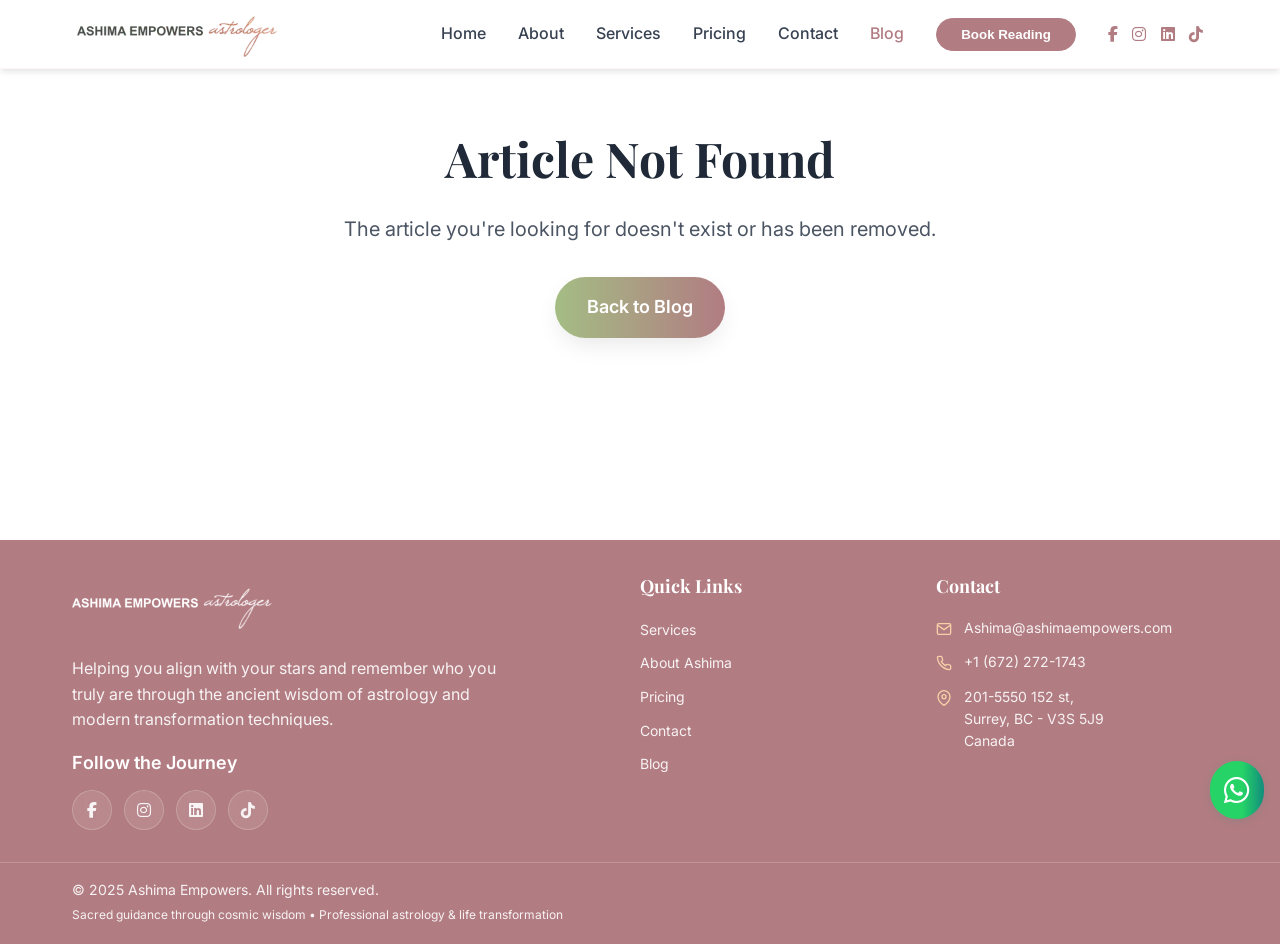
==== blog-post.html @ e33a09a6 "feat: initial site with Uplift AI blog integration Static HTML site for Ashima Empowers (astrology &" ====
<!DOCTYPE html>
<html lang="en">

<head>
    <meta charset="UTF-8">
    <meta name="viewport" content="width=device-width, initial-scale=1.0">
    <title id="page-title">Blog - Ashima Empowers</title>
    <meta id="meta-description" name="description" content="Read insightful articles by Ashima Empowers.">
    <meta id="meta-keywords" name="keywords" content="astrology, NLP, spiritual guidance">

    <!-- Open Graph -->
    <meta id="og-title" property="og:title" content="Blog - Ashima Empowers">
    <meta id="og-description" property="og:description" content="Read insightful articles by Ashima Empowers.">
    <meta property="og:type" content="article">
    <meta id="og-image" property="og:image" content="">
    <link rel="shortcut icon"
        href="images/icon-astrology-stars-related-to-astrology-symbol-color-spot-style-design-editable-vector.jpg"
        type="image/x-icon">

    <!-- Fonts -->
    <link
        href="https://fonts.googleapis.com/css2?family=Playfair+Display:wght@400;500;600;700&family=Inter:wght@300;400;500;600&display=swap"
        rel="stylesheet">

    <!-- Main CSS -->
    <link rel="stylesheet" href="styles.css">
    <link rel="stylesheet" href="blog-styles.css">
    <!-- FontAwesome CDN -->
    <link rel="stylesheet" href="https://cdnjs.cloudflare.com/ajax/libs/font-awesome/6.4.2/css/all.min.css"
        crossorigin="anonymous" referrerpolicy="no-referrer" />
</head>

<body>
    <!-- Navigation -->
    <nav id="navbar" class="navbar scrolled">
        <div class="nav-container">
            <div class="nav-content">
                <div class="nav-logo">
                    <a href="index.html">
                        <span class="nav-logo-text"><img src="images/logo-black-300x88.webp"
                                style="max-width: 200px; width: 100%;" alt="Ashima Empowers"></span>
                    </a>
                </div>

                <div class="nav-menu-desktop">
                    <a href="index.html" class="nav-link">Home</a>
                    <a href="index.html#about" class="nav-link">About</a>
                    <a href="index.html#services" class="nav-link">Services</a>
                    <a href="index.html#pricing" class="nav-link">Pricing</a>
                    <a href="index.html#contact" class="nav-link">Contact</a>
                    <a href="blog.html" class="nav-link active">Blog</a>
                    <button class="nav-cta-button" onclick="window.location.href='index.html#contact'">Book
                        Reading</button>
                    <div class="nav-social-links">
                        <a href="https://www.facebook.com/share/164LS27khE/" target="_blank" aria-label="Facebook"
                            class="nav-social-link"><i class="fab fa-facebook-f"></i></a>
                        <a href="https://www.instagram.com/ashima_empowers" target="_blank" aria-label="Instagram"
                            class="nav-social-link"><i class="fab fa-instagram"></i></a>
                        <a href="https://www.linkedin.com/in/ashima-gautam-8362bb373/" target="_blank"
                            aria-label="LinkedIn" class="nav-social-link"><i class="fa-brands fa-linkedin"></i></a>
                        <a href="https://www.tiktok.com/search?q=ashima_empowers" target="_blank" aria-label="tiktok"
                            class="nav-social-link"><i class="fa-brands fa-tiktok"></i></a>
                    </div>
                </div>

                <button class="mobile-menu-button" onclick="toggleMobileMenu()">
                    <svg class="hamburger-icon" width="24" height="24" viewBox="0 0 24 24" fill="none"
                        stroke="currentColor" stroke-width="2" stroke-linecap="round" stroke-linejoin="round">
                        <line x1="3" y1="6" x2="21" y2="6"></line>
                        <line x1="3" y1="12" x2="21" y2="12"></line>
                        <line x1="3" y1="18" x2="21" y2="18"></line>
                    </svg>
                    <svg class="close-icon hidden" width="24" height="24" viewBox="0 0 24 24" fill="none"
                        stroke="currentColor" stroke-width="2" stroke-linecap="round" stroke-linejoin="round">
                        <line x1="18" y1="6" x2="6" y2="18"></line>
                        <line x1="6" y1="6" x2="18" y2="18"></line>
                    </svg>
                </button>
            </div>
        </div>

        <div id="mobile-menu" class="mobile-menu">
            <div class="mobile-menu-content">
                <a href="index.html" class="mobile-nav-link">Home</a>
                <a href="index.html#about" class="mobile-nav-link">About</a>
                <a href="index.html#services" class="mobile-nav-link">Services</a>
                <a href="index.html#pricing" class="mobile-nav-link">Pricing</a>
                <a href="index.html#contact" class="mobile-nav-link">Contact</a>
                <a href="blog.html" class="mobile-nav-link active">Blog</a>
                <div class="nav-social-links">
                    <a href="https://www.facebook.com/share/164LS27khE/" target="_blank" aria-label="Facebook"
                        class="nav-social-link"><i class="fab fa-facebook-f"></i></a>
                    <a href="https://www.instagram.com/ashima_empowers" target="_blank" aria-label="Instagram"
                        class="nav-social-link"><i class="fab fa-instagram"></i></a>
                    <a href="https://www.linkedin.com/in/ashima-gautam-8362bb373/" target="_blank" aria-label="LinkedIn"
                        class="nav-social-link"><i class="fa-brands fa-linkedin"></i></a>
                    <a href="https://www.tiktok.com/search?q=ashima_empowers" target="_blank" aria-label="tiktok"
                        class="nav-social-link"><i class="fa-brands fa-tiktok"></i></a>
                </div>
                <button class="mobile-cta-button" onclick="window.location.href='index.html#contact'">Book
                    Reading</button>
            </div>
        </div>
    </nav>

    <!-- Blog Post Content -->
    <article class="blog-post-page">
        <div id="post-loading" class="blog-loading">
            <div class="blog-spinner"></div>
            <p>Loading article...</p>
        </div>

        <div id="post-not-found" class="blog-not-found" style="display: none;">
            <div class="container" style="text-align: center; padding: 120px 1rem;">
                <h2 class="section-title">Article Not Found</h2>
                <p class="section-subtitle">The article you're looking for doesn't exist or has been removed.</p>
                <a href="blog.html" class="btn-primary" style="display: inline-block; margin-top: 2rem; text-decoration: none;">Back to Blog</a>
            </div>
        </div>

        <div id="post-content" style="display: none;">
            <!-- Hero image -->
            <div class="blog-post-hero">
                <img id="post-hero-image" src="" alt="" class="blog-post-hero-img">
                <div class="blog-post-hero-overlay"></div>
            </div>

            <div class="container">
                <div class="blog-post-wrapper">
                    <!-- Post header -->
                    <header class="blog-post-header">
                        <div class="blog-post-meta">
                            <span id="post-category" class="blog-card-category"></span>
                            <span id="post-date" class="blog-post-date"></span>
                            <span id="post-reading-time" class="blog-post-reading-time"></span>
                        </div>
                        <h1 id="post-title" class="blog-post-title"></h1>
                    </header>

                    <!-- Post body -->
                    <div id="post-body" class="blog-post-body"></div>

                    <!-- Tags -->
                    <div id="post-tags" class="blog-post-tags"></div>

                    <!-- Back to blog -->
                    <div class="blog-post-footer">
                        <a href="blog.html" class="blog-back-link">
                            <svg width="16" height="16" viewBox="0 0 24 24" fill="none" stroke="currentColor"
                                stroke-width="2">
                                <line x1="19" y1="12" x2="5" y2="12"></line>
                                <polyline points="12,19 5,12 12,5"></polyline>
                            </svg>
                            Back to all articles
                        </a>
                    </div>
                </div>
            </div>
        </div>
    </article>

    <!-- Footer -->
    <footer class="footer">
        <div class="container">
            <div class="footer-content">
                <div class="footer-brand">
                    <div class="footer-logo">
                        <h3><img src="images/logo-black-300x88.webp"
                                style="max-width: 200px; width: 100%; filter: brightness(0) invert(1);" alt=""></h3>
                    </div>
                    <p class="footer-description">
                        Helping you align with your stars and remember who you truly are through
                        the ancient wisdom of astrology and modern transformation techniques.
                    </p>
                    <div class="footer-social">
                        <h5>Follow the Journey</h5>
                        <div class="social-links">
                            <a href="https://www.facebook.com/share/164LS27khE/" target="_blank" aria-label="Facebook"
                                class="nav-social-link"><i class="fab fa-facebook-f"></i></a>
                            <a href="https://www.instagram.com/ashima_empowers" target="_blank" aria-label="Instagram"
                                class="nav-social-link"><i class="fab fa-instagram"></i></a>
                            <a href="https://www.linkedin.com/in/ashima-gautam-8362bb373/" target="_blank"
                                aria-label="LinkedIn" class="nav-social-link"><i class="fa-brands fa-linkedin"></i></a>
                            <a href="https://www.tiktok.com/search?q=ashima_empowers" target="_blank"
                                aria-label="tiktok" class="nav-social-link"><i class="fa-brands fa-tiktok"></i></a>
                        </div>
                    </div>
                </div>

                <div class="footer-links">
                    <h4>Quick Links</h4>
                    <ul>
                        <li><a href="index.html#services">Services</a></li>
                        <li><a href="index.html#about">About Ashima</a></li>
                        <li><a href="index.html#pricing">Pricing</a></li>
                        <li><a href="index.html#contact">Contact</a></li>
                        <li><a href="blog.html">Blog</a></li>
                    </ul>
                </div>

                <div class="footer-contact">
                    <h4>Contact</h4>
                    <div class="footer-contact-item">
                        <svg width="16" height="16" viewBox="0 0 24 24" fill="none" stroke="currentColor"
                            stroke-width="2">
                            <path d="M4 4h16c1.1 0 2 .9 2 2v12c0 1.1-.9 2-2 2H4c-1.1 0-2-.9-2-2V6c0-1.1.9-2 2-2z" />
                            <polyline points="22,6 12,13 2,6" />
                        </svg>
                        <a href="mailto:Ashima@ashimaempowers.com">Ashima@ashimaempowers.com</a>
                    </div>
                    <div class="footer-contact-item">
                        <svg width="16" height="16" viewBox="0 0 24 24" fill="none" stroke="currentColor"
                            stroke-width="2">
                            <path
                                d="M22 16.92v3a2 2 0 0 1-2.18 2 19.79 19.79 0 0 1-8.63-3.07 19.5 19.5 0 0 1-6-6 19.79 19.79 0 0 1-3.07-8.67A2 2 0 0 1 4.11 2h3a2 2 0 0 1 2 1.72 12.84 12.84 0 0 0 .7 2.81 2 2 0 0 1-.45 2.11L8.09 9.91a16 16 0 0 0 6 6l1.27-1.27a2 2 0 0 1 2.11-.45 12.84 12.84 0 0 0 2.81.7A2 2 0 0 1 22 16.92z" />
                        </svg>
                        <a href="tel:+16722721743">+1 (672) 272-1743</a>
                    </div>
                    <div class="footer-contact-item">
                        <svg width="16" height="16" viewBox="0 0 24 24" fill="none" stroke="currentColor"
                            stroke-width="2">
                            <path d="M21 10c0 7-9 13-9 13s-9-6-9-13a9 9 0 0 1 18 0z" />
                            <circle cx="12" cy="10" r="3" />
                        </svg>
                        <div>
                            201-5550 152 st,<br>
                            Surrey, BC - V3S 5J9<br>
                            Canada
                        </div>
                    </div>
                </div>
            </div>
        </div>

        <div class="footer-bottom">
            <div class="container">
                <div class="footer-bottom-content">
                    <div class="footer-copyright">
                        <p>&copy; 2025 Ashima Empowers. All rights reserved.</p>
                        <p class="footer-tagline">Sacred guidance through cosmic wisdom &bull; Professional astrology &
                            life transformation</p>
                    </div>
                    <a href="https://wa.me/16722721743" class="whatsapp-cta" target="_blank" rel="noopener"
                        title="Chat on WhatsApp">
                        <i class="fab fa-whatsapp"></i>
                    </a>
                </div>
            </div>
        </div>
    </footer>

    <script src="script.js"></script>
    <script src="blog.js"></script>
    <script>
        document.addEventListener('DOMContentLoaded', function () {
            loadBlogPost();
        });
    </script>
</body>

</html>
---- styles.css ----
/* WhatsApp CTA Button Styles */
.whatsapp-cta {
    display: flex;
    align-items: center;
    justify-content: center;
    background: linear-gradient(90deg, #25d366 60%, #128c7e 100%);
    color: #fff;
    font-weight: 600;
    font-size: 1.3em;
    padding: 0.7em;
    border: none;
    border-radius: 2em;
    box-shadow: 0 2px 8px rgba(18,140,126,0.15);
    text-decoration: none;
    transition: all ease-in-out 0.2s;
    margin-bottom: 1em;
    position: fixed;
    bottom: 60px;
    right: 16px;
}
.whatsapp-cta i {
    font-size: 1.4em;
}
.whatsapp-cta:hover, .whatsapp-cta:focus {
    box-shadow: 0 4px 16px rgba(18,140,126,0.25);
}
/* FAQ Section */
.faq-section {
    background: #fff7f7;
    padding: 60px 0 40px 0;
}
.faq-section .section-title {
    text-align: center;
    margin-bottom: 0.5em;
}
.faq-section .section-subtitle {
    text-align: center;
    color: #374151;
    margin-bottom: 2em;
}
.faq-list {
    max-width: 700px;
    margin: 0 auto;
    display: flex;
    flex-direction: column;
    gap: 1.2em;
}
.faq-item {
    background: #fff;
    border-radius: 16px;
    box-shadow: 0 2px 16px 0 rgba(124, 92, 196, 0.08);
    overflow: hidden;
    transition: box-shadow 0.2s;
}
.faq-item:hover {
    box-shadow: 0 4px 24px 0 rgba(124, 92, 196, 0.15);
}
.faq-question {
    width: 100%;
    background: none;
    border: none;
    outline: none;
    font-family: inherit;
    font-size: 1.1rem;
    font-weight: 600;
    color: #4b366d;
    padding: 1.2em 1.5em;
    text-align: left;
    cursor: pointer;
    display: flex;
    align-items: center;
    justify-content: space-between;
    transition: background 0.2s;
}
.faq-toggle {
    margin-left: 1em;
    color: #b48bff;
    font-size: 1.1em;
    transition: transform 0.2s;
}
.faq-answer {
    display: none;
    padding: 0 1.5em 1.2em 1.5em;
    color: #5a4a7a;
    font-size: 1rem;
    line-height: 1.6;
    border-top: 1px solid #eee;
}
.faq-item.active .faq-answer {
    display: block;
    animation: fadeIn 0.3s;
}
.faq-item.active .faq-toggle {
    transform: rotate(180deg);
}
@keyframes fadeIn {
    from { opacity: 0; }
    to { opacity: 1; }
}
/* Social Media Links in Navbar */
.nav-content {
    display: flex;
    align-items: center;
    justify-content: space-between;
}
.nav-menu-desktop {
    display: flex;
    gap: 1rem;
    align-items: center;
}
.nav-social-links {
    display: flex;
    gap: 0.9rem;
    align-items: center;
    margin-left: 0rem;
}

.nav-social-link {
    color: #d1d5db;
    font-size: 1rem;
    transition: color 0.2s;
    display: flex;
    align-items: center;
    text-decoration: none;
}
.nav-social-link:hover {
    color: #A4BD84;
}
.navbar.scrolled .nav-social-link {
    color: #B17C82;
}
.navbar.scrolled .nav-social-link:hover {
    color: #A4BD84;
}
/* Import Fonts */
@import url('https://fonts.googleapis.com/css2?family=Playfair+Display:wght@400;500;600;700&family=Inter:wght@300;400;500;600&display=swap');

/* CSS Variables */
:root {
    --color-a4bd84: #A4BD84;
    --color-fcab92: #FCAB92;
    --color-b17c82: #B17C82;
    --color-f9dddc: #f9dddc;
    --color-f7d0a9: #f7d0a9;
    --color-white: #ffffff;
    --color-black: #000000;
    --color-gray-800: #1f2937;
    --color-gray-700: #374151;
    --color-gray-600: #4b5563;
    --color-gray-500: #6b7280;
    --color-gray-300: #d1d5db;
    --color-gray-200: #e5e7eb;
    --color-gray-100: #f3f4f6;
}

/* Reset */
* {
    margin: 0;
    padding: 0;
    box-sizing: border-box;
}

html {
    scroll-behavior: smooth;
}

body {
    font-family: 'Inter', sans-serif;
    line-height: 1.6;
    color: var(--color-gray-800);
    background: var(--color-white);
}

/* Typography */
.font-luxury {
    font-family: 'Playfair Display', serif;
}

/* Utilities */
.container {
    max-width: 1200px;
    margin: 0 auto;
    padding: 0 1rem;
}

@media (min-width: 640px) {
    .container {
        padding: 0 1.5rem;
    }
}

@media (min-width: 1024px) {
    .container {
        padding: 0 2rem;
    }
}

.section-header {
    text-align: center;
    margin-bottom: 3rem;
}

@media (min-width: 640px) {
    .section-header {
        margin-bottom: 4rem;
    }
}

.section-title {
    font-size: 2rem;
    font-family: 'Playfair Display', serif;
    font-weight: 700;
    color: var(--color-gray-800);
    margin-bottom: 1rem;
}

@media (min-width: 640px) {
    .section-title {
        font-size: 2.5rem;
    }
}

@media (min-width: 768px) {
    .section-title {
        font-size: 3rem;
    }
}

.section-subtitle {
    font-size: 1.125rem;
    color: var(--color-gray-600);
    max-width: 48rem;
    margin: 0 auto;
    padding: 0 1rem;
}

@media (min-width: 640px) {
    .section-subtitle {
        font-size: 1.25rem;
    }
}

.text-accent {
    color: var(--color-b17c82);
}

/* Buttons */
.btn-primary {
    background: linear-gradient(to right, var(--color-a4bd84), var(--color-b17c82));
    color: var(--color-white);
    padding: 1rem 2rem;
    border: none;
    border-radius: 9999px;
    font-size: 1.125rem;
    font-weight: 600;
    cursor: pointer;
    transition: all 0.3s ease;
    box-shadow: 0 10px 25px -5px rgba(0, 0, 0, 0.1);
}

.btn-primary:hover {
    background: linear-gradient(to right, var(--color-b17c82), var(--color-fcab92));
    transform: translateY(-2px);
    box-shadow: 0 15px 35px -5px rgba(0, 0, 0, 0.15);
}

.btn-secondary {
    background: rgba(255, 255, 255, 0.2);
    backdrop-filter: blur(10px);
    color: var(--color-white);
    border: 2px solid rgba(255, 255, 255, 0.3);
    padding: 1rem 2rem;
    border-radius: 9999px;
    font-size: 1.125rem;
    font-weight: 600;
    cursor: pointer;
    transition: all 0.3s ease;
}

.btn-secondary:hover {
    background: rgba(255, 255, 255, 0.3);
}

/* Navigation */
.navbar {
    position: fixed;
    top: 0;
    left: 0;
    right: 0;
    z-index: 50;
    transition: all 0.3s ease;
    background: transparent;
}

.navbar img {
    filter: brightness(0) invert(1);
}

.navbar.scrolled img {
    filter: none;
}

.navbar.scrolled {
    background: rgba(255, 255, 255, 0.95);
    backdrop-filter: blur(20px);
    box-shadow: 0 4px 6px -1px rgba(0, 0, 0, 0.1);
    border-bottom: 1px solid rgba(249, 221, 220, 0.3);
}

.nav-container {
    max-width: 1200px;
    margin: 0 auto;
    padding: 0 1rem;
}

@media (min-width: 640px) {
    .nav-container {
        padding: 0 1.5rem;
    }
}

@media (min-width: 1024px) {
    .nav-container {
        padding: 0 2rem;
    }
}

.nav-content {
    display: flex;
    justify-content: space-between;
    align-items: center;
    padding: 0px 5px;
}


.nav-logo {
    display: flex;
    align-items: center;
    gap: 0.5rem;
    cursor: pointer;
    transition: transform 0.3s ease;
}

.nav-logo:hover {
    transform: scale(1.05);
}

.nav-logo-icon {
    width: 2rem;
    height: 2rem;
    color: var(--color-f7d0a9);
}

.navbar.scrolled .nav-logo-icon {
    color: var(--color-a4bd84);
}

.nav-logo-text {
    font-size: 1.5rem;
    font-family: 'Playfair Display', serif;
    font-weight: 700;
    color: var(--color-white);
}

.navbar.scrolled .nav-logo-text {
    color: var(--color-gray-800);
}

.nav-menu-desktop {
    display: none;
    align-items: center;
    gap: 2rem;
}

@media (min-width: 768px) {
    .nav-menu-desktop {
        display: flex;
    }
}

.nav-link {
    color: rgba(255, 255, 255, 0.9);
    text-decoration: none;
    font-weight: 500;
    transition: all 0.3s ease;
}

.navbar.scrolled .nav-link {
    color: var(--color-gray-700);
}

.nav-link:hover {
    color: var(--color-f7d0a9);
    transform: scale(1.1);
}

.navbar.scrolled .nav-link:hover {
    color: var(--color-b17c82);
}

.nav-cta-button {
    background: rgba(255, 255, 255, 0.2);
    backdrop-filter: blur(10px);
    color: var(--color-white);
    border: 1px solid rgba(255, 255, 255, 0.3);
    padding: 0.5rem 1.5rem;
    border-radius: 9999px;
    font-weight: 600;
    cursor: pointer;
    transition: all 0.3s ease;
}

.navbar.scrolled .nav-cta-button {
    background: var(--color-b17c82);
    color: var(--color-white);
    border: 1px solid var(--color-b17c82);
}

.nav-cta-button:hover {
    background: rgba(255, 255, 255, 0.3);
}

.navbar.scrolled .nav-cta-button:hover {
    background: var(--color-a4bd84);
}

.mobile-menu-button {
    display: block;
    background: none;
    border: none;
    cursor: pointer;
    padding: 0.5rem;
}

@media (min-width: 768px) {
    .mobile-menu-button {
        display: none;
    }
}

.hamburger-icon,
.close-icon {
    width: 1.5rem;
    height: 1.5rem;
    color: var(--color-white);
}

.navbar.scrolled .hamburger-icon,
.navbar.scrolled .close-icon {
    color: var(--color-gray-800);
}

.hidden {
    display: none;
}

.mobile-menu {
    display: none;
    background: rgba(0, 0, 0, 0.8);
    backdrop-filter: blur(20px);
    overflow: hidden;
    transition: all 0.3s ease;
}

.navbar.scrolled .mobile-menu {
    background: rgba(255, 255, 255, 0.95);
}

.mobile-menu.active {
    display: block;
}

.mobile-menu-content {
    padding: 1rem;
    display: flex;
    flex-direction: column;
    gap: 1rem;
}

.mobile-nav-link {
    color: var(--color-white);
    text-decoration: none;
    font-weight: 500;
    padding: 0.5rem 0;
}

.navbar.scrolled .mobile-nav-link {
    color: var(--color-gray-700);
}

.mobile-cta-button {
    background: var(--color-b17c82);
    color: var(--color-white);
    border: none;
    padding: 0.75rem 1.5rem;
    border-radius: 9999px;
    font-weight: 600;
    cursor: pointer;
    margin-top: 1rem;
    transition: all 0.3s ease;
}

.mobile-cta-button:hover {
    background: var(--color-a4bd84);
}

/* Hero Section */
.hero {
    position: relative;
    min-height: 100vh;
    display: flex;
    align-items: center;
    justify-content: center;
    overflow: hidden;
}

.hero-bg {
    position: absolute;
    inset: 0;
    z-index: 0;
}

.hero-bg-image {
    width: 100%;
    height: 100%;
    object-fit: cover;
}

.hero-overlay {
    position: absolute;
    inset: 0;
    background: linear-gradient(to bottom,
            rgba(0, 0, 0, 0.6),
            rgba(0, 0, 0, 0.5),
            rgba(0, 0, 0, 0.7));
}

.hero-overlay::after {
    content: '';
    position: absolute;
    inset: 0;
    background: linear-gradient(to right,
            rgba(177, 124, 130, 0.2),
            transparent,
            rgba(164, 189, 132, 0.2));
}

.floating-stars {
    position: absolute;
    inset: 0;
    z-index: 10;
    pointer-events: none;
}

.star,
.sparkle {
    position: absolute;
    animation-timing-function: ease-in-out;
    animation-iteration-count: infinite;
}

.star-1 {
    top: 5rem;
    left: 5rem;
    color: var(--color-f7d0a9);
    animation: float 3s infinite;
}

.sparkle-1 {
    top: 10rem;
    right: 8rem;
    color: var(--color-fcab92);
    animation: float 2.5s infinite 0.5s;
}

.star-2 {
    bottom: 8rem;
    left: 10rem;
    color: var(--color-f9dddc);
    animation: float 4s infinite 1s;
}

@keyframes float {

    0%,
    100% {
        transform: translateY(0);
    }

    50% {
        transform: translateY(-20px);
    }
}

.hero-content {
    position: relative;
    z-index: 20;
    /* max-width: 6rem; */
    margin: 0 auto;
    padding: 0 1rem;
    text-align: center;
    color: var(--color-white);
}

.hero-title {
    font-size: 3rem;
    font-family: 'Playfair Display', serif;
    font-weight: 700;
    margin-bottom: 1.5rem;
    text-shadow: 2px 2px 4px rgba(0, 0, 0, 0.3);
}

@media (min-width: 640px) {
    .hero-title {
        font-size: 3.75rem;
    }
}

@media (min-width: 768px) {
    .hero-title {
        font-size: 4.5rem;
    }
}

@media (min-width: 1024px) {
    .hero-title {
        font-size: 5rem;
    }
}

.hero-title-gradient {
    background: linear-gradient(to right,
            var(--color-f7d0a9),
            var(--color-fcab92),
            var(--color-f9dddc));
    background-clip: text;
    -webkit-background-clip: text;
    -webkit-text-fill-color: transparent;
    color: transparent;
}

.hero-subtitle {
    font-size: 1.5rem;
    font-family: 'Playfair Display', serif;
    margin-bottom: 1rem;
    text-shadow: 2px 2px 4px rgba(0, 0, 0, 0.3);
}

@media (min-width: 640px) {
    .hero-subtitle {
        font-size: 2rem;
    }
}

@media (min-width: 768px) {
    .hero-subtitle {
        font-size: 3rem;
    }
}

.hero-description {
    font-size: 1rem;
    color: rgb(229, 231, 235);
    margin-bottom: 2rem;
    max-width: 1200px;
    margin-left: auto;
    margin-right: auto;
    line-height: 1.6;
    text-shadow: 1px 1px 2px rgba(0, 0, 0, 0.3);
    padding: 0 1rem;
}

@media (min-width: 640px) {
    .hero-description {
        font-size: 1.125rem;
    }
}

@media (min-width: 768px) {
    .hero-description {
        font-size: 1.25rem;
    }
}

.hero-buttons {
    display: flex;
    flex-direction: column;
    gap: 1rem;
    justify-content: center;
    align-items: center;
    padding: 0 1rem;
    margin-bottom: 3rem;
}

@media (min-width: 640px) {
    .hero-buttons {
        flex-direction: row;
    }
}

.hero-buttons .btn-primary,
.hero-buttons .btn-secondary {
    width: 100%;
}

@media (min-width: 640px) {

    .hero-buttons .btn-primary,
    .hero-buttons .btn-secondary {
        width: auto;
    }
}

.hero-stats {
    display: flex;
    flex-wrap: wrap;
    justify-content: center;
    align-items: center;
    gap: 1rem;
    font-size: 0.875rem;
    color: rgba(255, 255, 255, 0.9);
}

@media (min-width: 640px) {
    .hero-stats {
        gap: 2rem;
        font-size: 1rem;
    }
}

.hero-stat {
    display: flex;
    align-items: center;
    gap: 0.5rem;
}

.hero-stat-icon {
    width: 1rem;
    height: 1rem;
}

@media (min-width: 640px) {
    .hero-stat-icon {
        width: 1.25rem;
        height: 1.25rem;
    }
}

.scroll-indicator {
    position: absolute;
    bottom: 2rem;
    left: 50%;
    transform: translateX(-50%);
    z-index: 20;
}

.scroll-mouse {
    width: 1.5rem;
    height: 2.5rem;
    border: 2px solid rgba(255, 255, 255, 0.5);
    border-radius: 9999px;
    display: flex;
    justify-content: center;
    animation: bounce 2s infinite;
}

.scroll-wheel {
    width: 0.25rem;
    height: 0.75rem;
    background: rgba(255, 255, 255, 0.7);
    border-radius: 9999px;
    margin-top: 0.5rem;
    animation: scroll-wheel 2s infinite;
}

@keyframes bounce {

    0%,
    100% {
        transform: translateY(0);
    }

    50% {
        transform: translateY(10px);
    }
}

@keyframes scroll-wheel {

    0%,
    100% {
        transform: translateY(0);
    }

    50% {
        transform: translateY(12px);
    }
}

/* About Section */
.about {
    padding: 4rem 0;
    background: linear-gradient(to bottom, var(--color-white), rgba(247, 208, 169, 0.1));
}

@media (min-width: 640px) {
    .about {
        padding: 5rem 0;
    }
}

.about-content {
    display: grid;
    gap: 2rem;
    align-items: center;
    margin-bottom: 4rem;
}

@media (min-width: 1024px) {
    .about-content {
        grid-template-columns: 1fr 1fr;
        gap: 3rem;
    }
}

.about-image-container {
    position: relative;
}

.about-image {
    position: relative;
    border-radius: 1.5rem;
    overflow: hidden;
    box-shadow: 0 25px 50px -12px rgba(0, 0, 0, 0.25);
}

.about-image img {
    width: 100%;
    height: 100%;
    object-fit: cover;
}

.about-image-overlay {
    position: absolute;
    inset: 0;
    background: linear-gradient(to top, rgba(177, 124, 130, 0.1), transparent);
}

.floating-element {
    position: absolute;
    display: flex;
    align-items: center;
    justify-content: center;
    border-radius: 1rem;
    box-shadow: 0 10px 25px -5px rgba(0, 0, 0, 0.1);
}

.floating-element-1 {
    top: -1.5rem;
    right: -1.5rem;
    width: 4rem;
    height: 4rem;
    background: linear-gradient(to bottom right, var(--color-f7d0a9), var(--color-fcab92));
    animation: rotate 20s linear infinite;
}

.floating-element-2 {
    bottom: -1.5rem;
    left: -1.5rem;
    width: 3.5rem;
    height: 3.5rem;
    background: linear-gradient(to bottom right, var(--color-a4bd84), var(--color-b17c82));
    animation: float 4s ease-in-out infinite;
}

.floating-element svg {
    color: var(--color-white);
}

@keyframes rotate {
    from {
        transform: rotate(0deg);
    }

    to {
        transform: rotate(360deg);
    }
}

.about-text {
    display: flex;
    flex-direction: column;
    gap: 1.5rem;
}

@media (min-width: 640px) {
    .about-text {
        gap: 2rem;
    }
}

.about-heading {
    font-size: 1.5rem;
    font-family: 'Playfair Display', serif;
    font-weight: 600;
    color: var(--color-gray-800);
}

@media (min-width: 640px) {
    .about-heading {
        font-size: 1.875rem;
    }
}

.about-description {
    font-size: 1rem;
    color: var(--color-gray-700);
    line-height: 1.6;
}

@media (min-width: 640px) {
    .about-description {
        font-size: 1.125rem;
    }
}

.certifications {
    margin: 1.5rem 0;
}

.certifications-title {
    font-size: 1.25rem;
    font-weight: 600;
    color: var(--color-gray-800);
    margin-bottom: 1rem;
    display: flex;
    align-items: center;
    gap: 0.5rem;
}

.certifications-title svg {
    color: var(--color-a4bd84);
}

.certifications-list {
    list-style: none;
    display: flex;
    flex-direction: column;
    gap: 0.75rem;
}

.certifications-list li {
    display: flex;
    align-items: flex-start;
    gap: 0.75rem;
    color: var(--color-gray-700);
    font-size: 0.875rem;
}

@media (min-width: 640px) {
    .certifications-list li {
        font-size: 1rem;
    }
}

.certifications-list li::before {
    content: '';
    width: 1rem;
    height: 1rem;
    background: url("data:image/svg+xml,%3Csvg width='16' height='16' viewBox='0 0 24 24' fill='none' stroke='%23f7d0a9' stroke-width='2' stroke-linecap='round' stroke-linejoin='round'%3E%3Cpolygon points='12,2 15.09,8.26 22,9.27 17,14.14 18.18,21.02 12,17.77 5.82,21.02 7,14.14 2,9.27 8.91,8.26 12,2'/%3E%3C/svg%3E") no-repeat center;
    background-size: contain;
    flex-shrink: 0;
    margin-top: 0.125rem;
}

.mission {
    background: linear-gradient(to right, rgba(249, 221, 220, 0.3), rgba(247, 208, 169, 0.3));
    border-radius: 1rem;
    padding: 1.5rem;
    border: 1px solid rgba(177, 124, 130, 0.2);
}

.mission-title {
    font-size: 1.125rem;
    font-weight: 600;
    color: var(--color-gray-800);
    margin-bottom: 0.75rem;
    display: flex;
    align-items: center;
    gap: 0.5rem;
}

.mission-title svg {
    color: var(--color-b17c82);
}

.mission-text {
    color: var(--color-gray-700);
    font-style: italic;
    font-size: 0.875rem;
}

@media (min-width: 640px) {
    .mission-text {
        font-size: 1rem;
    }
}

.stats-grid {
    display: grid;
    grid-template-columns: repeat(2, 1fr);
    gap: 1rem;
}

@media (min-width: 768px) {
    .stats-grid {
        grid-template-columns: repeat(3, 1fr);
        gap: 2rem;
    }
}

.stat-card {
    text-align: center;
    background: var(--color-white);
    border-radius: 1rem;
    padding: 1rem;
    box-shadow: 0 10px 25px -5px rgba(0, 0, 0, 0.1);
    border: 1px solid rgba(249, 221, 220, 0.3);
}

@media (min-width: 640px) {
    .stat-card {
        padding: 1.5rem;
    }
}

.stat-icon {
    width: 3rem;
    height: 3rem;
    background: linear-gradient(to bottom right, var(--color-a4bd84), var(--color-b17c82));
    border-radius: 1rem;
    display: flex;
    align-items: center;
    justify-content: center;
    margin: 0 auto 0.75rem;
}

@media (min-width: 640px) {
    .stat-icon {
        width: 4rem;
        height: 4rem;
        margin-bottom: 1rem;
    }
}

.stat-icon svg {
    color: var(--color-white);
    width: 1.5rem;
    height: 1.5rem;
}

@media (min-width: 640px) {
    .stat-icon svg {
        width: 2rem;
        height: 2rem;
    }
}

.stat-number {
    font-size: 1.5rem;
    font-weight: 700;
    color: var(--color-gray-800);
    margin-bottom: 0.25rem;
}

@media (min-width: 640px) {
    .stat-number {
        font-size: 1.875rem;
        margin-bottom: 0.5rem;
    }
}

.stat-label {
    font-size: 0.875rem;
    color: var(--color-gray-600);
}

@media (min-width: 640px) {
    .stat-label {
        font-size: 1rem;
    }
}

/* Services Section */
.services {
    padding: 4rem 0;
    background: linear-gradient(to bottom, var(--color-white), rgba(247, 208, 169, 0.2));
}

@media (min-width: 640px) {
    .services {
        padding: 5rem 0;
    }
}

.services-grid {
    display: grid;
    grid-template-columns: 1fr;
    gap: 1.5rem;
}

@media (min-width: 640px) {
    .services-grid {
        grid-template-columns: repeat(2, 1fr);
        gap: 2rem;
    }
}

@media (min-width: 1024px) {
    .services-grid {
        grid-template-columns: repeat(3, 1fr);
    }
}

.service-card {
    height: 100%;
    background: var(--color-white);
    border-radius: 1.5rem;
    padding: 1.5rem;
    box-shadow: 0 10px 25px -5px rgba(0, 0, 0, 0.1);
    border: 1px solid rgba(249, 221, 220, 0.3);
    transition: all 0.3s cubic-bezier(0.4, 0, 0.2, 1);
}

@media (min-width: 640px) {
    .service-card {
        padding: 2rem;
    }
}

.service-card:hover {
    transform: translateY(-8px);
    box-shadow: 0 25px 50px -12px rgba(0, 0, 0, 0.15);
}

.service-icon {
    width: 3rem;
    height: 3rem;
    border-radius: 1rem;
    display: flex;
    align-items: center;
    justify-content: center;
    margin-bottom: 1.5rem;
    transition: transform 0.3s ease;
}

@media (min-width: 640px) {
    .service-icon {
        width: 4rem;
        height: 4rem;
    }
}

.service-card:hover .service-icon {
    transform: scale(1.1);
}

.service-icon svg {
    color: var(--color-white);
    width: 1.5rem;
    height: 1.5rem;
}

@media (min-width: 640px) {
    .service-icon svg {
        width: 2rem;
        height: 2rem;
    }
}

.service-icon-1 {
    background: linear-gradient(to right, var(--color-a4bd84), var(--color-b17c82));
}

.service-icon-2 {
    background: linear-gradient(to right, var(--color-fcab92), var(--color-b17c82));
}

.service-icon-3 {
    background: linear-gradient(to right, var(--color-b17c82), var(--color-f9dddc));
}

.service-icon-4 {
    background: linear-gradient(to right, var(--color-f7d0a9), var(--color-fcab92));
}

.service-icon-5 {
    background: linear-gradient(to right, var(--color-f9dddc), var(--color-a4bd84));
}

.service-title {
    font-size: 1.25rem;
    font-family: 'Playfair Display', serif;
    font-weight: 600;
    color: var(--color-gray-800);
    margin-bottom: 0.75rem;
}

@media (min-width: 640px) {
    .service-title {
        font-size: 1.5rem;
    }
}

.service-description {
    font-size: 1rem;
    font-weight: 500;
    color: var(--color-b17c82);
    margin-bottom: 1rem;
}

@media (min-width: 640px) {
    .service-description {
        font-size: 1.125rem;
    }
}

.service-details {
    font-size: 0.875rem;
    color: var(--color-gray-600);
    line-height: 1.6;
    margin-bottom: 1.5rem;
}

@media (min-width: 640px) {
    .service-details {
        font-size: 1rem;
    }
}

.service-cta {
    display: inline-flex;
    align-items: center;
    gap: 0.5rem;
    color: var(--color-b17c82);
    font-weight: 600;
    background: none;
    border: none;
    cursor: pointer;
    transition: all 0.3s ease;
    font-size: 0.875rem;
}

@media (min-width: 640px) {
    .service-cta {
        font-size: 1rem;
    }
}

.service-cta:hover {
    color: var(--color-a4bd84);
}

.service-cta:hover svg {
    transform: translateX(4px);
}

.service-cta svg {
    transition: transform 0.3s ease;
}

.services-cta {
    text-align: center;
    margin-top: 3rem;
}

@media (min-width: 640px) {
    .services-cta {
        margin-top: 4rem;
    }
}

.services-cta-content {
    background: linear-gradient(to right, var(--color-a4bd84), var(--color-b17c82));
    border-radius: 1.5rem;
    padding: 1.5rem;
    color: var(--color-white);
}

@media (min-width: 640px) {
    .services-cta-content {
        padding: 2rem;
    }
}

@media (min-width: 768px) {
    .services-cta-content {
        padding: 3rem;
    }
}

.services-cta-title {
    font-size: 1.5rem;
    font-family: 'Playfair Display', serif;
    font-weight: 700;
    margin-bottom: 1rem;
}

@media (min-width: 640px) {
    .services-cta-title {
        font-size: 1.875rem;
    }
}

@media (min-width: 768px) {
    .services-cta-title {
        font-size: 2.25rem;
    }
}

.services-cta-text {
    font-size: 1.125rem;
    margin-bottom: 1.5rem;
    opacity: 0.9;
    padding: 0 1rem;
}

@media (min-width: 640px) {
    .services-cta-text {
        font-size: 1.25rem;
        margin-bottom: 2rem;
    }
}

.services-cta .btn-primary {
    background: var(--color-white);
    color: var(--color-b17c82);
    box-shadow: 0 25px 50px -12px rgba(0, 0, 0, 0.25);
}

.services-cta .btn-primary:hover {
    background: var(--color-gray-100);
}

/* Testimonials Section */
.testimonials {
    padding: 4rem 0;
    background: linear-gradient(to bottom, var(--color-white), rgba(249, 221, 220, 0.2));
}

@media (min-width: 640px) {
    .testimonials {
        padding: 5rem 0;
    }
}

.testimonials-grid {
    display: grid;
    grid-template-columns: 1fr;
    gap: 1.5rem;
}

@media (min-width: 768px) {
    .testimonials-grid {
        /* grid-template-columns: repeat(2, 1fr); */
        gap: 2rem;
    }
}

.testimonial-card {
    background: var(--color-white);
    border-radius: 1.5rem;
    padding: 1.5rem;
    box-shadow: 0 10px 25px -5px rgba(0, 0, 0, 0.1);
    border: 1px solid rgba(249, 221, 220, 0.3);
    transition: all 0.3s ease;
}

@media (min-width: 640px) {
    .testimonial-card {
        padding: 2rem;
    }
}

@media (max-width: 640px) {
    .hero-title {
        font-size: 2rem;
    }

    .floating-element-1 {
        right: 1rem;
    }

    .floating-element-2 {
        left: -0.5rem;
    }
}

.testimonial-card:hover {
    box-shadow: 0 25px 50px -12px rgba(0, 0, 0, 0.15);
}

.testimonial-quote {
    margin-bottom: 1rem;
}

.testimonial-quote svg {
    color: rgba(177, 124, 130, 0.3);
}

.testimonial-stars {
    display: flex;
    gap: 0.25rem;
    margin-bottom: 1rem;
}

.testimonial-stars svg {
    color: var(--color-f7d0a9);
    width: 1.25rem;
    height: 1.25rem;
}

.testimonial-text {
    color: var(--color-gray-700);
    font-style: italic;
    line-height: 1.6;
    margin-bottom: 1.5rem;
    font-size: 1rem;
}

@media (min-width: 640px) {
    .testimonial-text {
        font-size: 1.125rem;
    }
}

.testimonial-service {
    display: inline-block;
    background: linear-gradient(to right, var(--color-a4bd84), var(--color-b17c82));
    color: var(--color-white);
    padding: 0.25rem 0.75rem;
    border-radius: 9999px;
    font-size: 0.875rem;
    font-weight: 500;
    margin-bottom: 1.5rem;
}

.testimonial-author {
    display: flex;
    align-items: center;
    gap: 1rem;
}

.testimonial-avatar {
    width: 3rem;
    height: 3.5rem;
    border-radius: 50%;
    overflow: hidden;
    border: 2px solid rgba(249, 221, 220, 0.5);
    flex-shrink: 0;
}

@media (min-width: 640px) {
    .testimonial-avatar {
        width: 3.5rem;
        height: 3.5rem;
    }
}

.testimonial-avatar img {
    width: 100%;
    height: 100%;
    object-fit: cover;
}

.testimonial-name {
    font-weight: 600;
    color: var(--color-gray-800);
    font-size: 1rem;
}

@media (min-width: 640px) {
    .testimonial-name {
        font-size: 1.125rem;
    }
}

.testimonial-location {
    color: var(--color-gray-600);
    font-size: 0.875rem;
}

.testimonials-cta {
    text-align: center;
    margin-top: 3rem;
}

@media (min-width: 640px) {
    .testimonials-cta {
        margin-top: 4rem;
    }
}

.testimonials-cta-text {
    font-size: 1.125rem;
    color: var(--color-gray-600);
    margin-bottom: 1.5rem;
}

@media (min-width: 640px) {
    .testimonials-cta-text {
        font-size: 1.25rem;
    }
}

/* Pricing Section */
.pricing {
    padding: 4rem 0;
    background: linear-gradient(to bottom, rgba(247, 208, 169, 0.2), rgba(249, 221, 220, 0.3));
}

@media (min-width: 640px) {
    .pricing {
        padding: 5rem 0;
    }
}

.pricing-section {
    margin-bottom: 3rem;
}

@media (min-width: 640px) {
    .pricing-section {
        margin-bottom: 4rem;
    }
}

.pricing-section-header {
    text-align: center;
    margin-bottom: 2rem;
}

@media (min-width: 640px) {
    .pricing-section-header {
        margin-bottom: 3rem;
    }
}

.pricing-section-title {
    font-size: 1.5rem;
    font-family: 'Playfair Display', serif;
    font-weight: 600;
    color: var(--color-gray-800);
    margin-bottom: 0.5rem;
}

@media (min-width: 640px) {
    .pricing-section-title {
        font-size: 1.875rem;
    }
}

.pricing-section-subtitle {
    color: var(--color-gray-600);
}

.pricing-grid {
    display: grid;
    grid-template-columns: 1fr;
    gap: 1.5rem;
}

@media (min-width: 768px) {
    .pricing-grid {
        grid-template-columns: repeat(2, 1fr);
        gap: 2rem;
    }
}

@media (min-width: 1024px) {
    .pricing-grid {
        grid-template-columns: repeat(3, 1fr);
    }
}

.pricing-card {
    position: relative;
    background: var(--color-white);
    border-radius: 1.5rem;
    padding: 1.5rem;
    box-shadow: 0 25px 50px -12px rgba(0, 0, 0, 0.25);
    overflow: hidden;
    transition: all 0.3s ease;
}

@media (min-width: 640px) {
    .pricing-card {
        padding: 2rem;
    }
}

.pricing-card:hover {
    transform: scale(1.05);
}

.pricing-card-popular {
    border: 2px solid var(--color-b17c82);
    transform: scale(1.05);
}

.popular-badge {
    position: absolute;
    top: 0;
    right: 0;
    background: linear-gradient(to right, var(--color-b17c82), var(--color-fcab92));
    color: var(--color-white);
    padding: 0.5rem 1.5rem;
    font-size: 0.75rem;
    font-weight: 600;
}

@media (min-width: 640px) {
    .popular-badge {
        font-size: 0.875rem;
    }
}

.pricing-icon {
    width: 3rem;
    height: 3rem;
    border-radius: 1rem;
    display: flex;
    align-items: center;
    justify-content: center;
    margin-bottom: 1.5rem;
}

@media (min-width: 640px) {
    .pricing-icon {
        width: 4rem;
        height: 4rem;
    }
}

.pricing-icon svg {
    color: var(--color-white);
    width: 1.5rem;
    height: 1.5rem;
}

@media (min-width: 640px) {
    .pricing-icon svg {
        width: 2rem;
        height: 2rem;
    }
}

.pricing-icon-1 {
    background: linear-gradient(to right, var(--color-a4bd84), var(--color-b17c82));
}

.pricing-icon-2 {
    background: linear-gradient(to right, var(--color-b17c82), var(--color-fcab92));
}

.pricing-icon-3 {
    background: linear-gradient(to right, var(--color-f7d0a9), var(--color-a4bd84));
}

.pricing-header {
    margin-bottom: 1.5rem;
}

.pricing-title {
    font-size: 1.25rem;
    font-family: 'Playfair Display', serif;
    font-weight: 700;
    color: var(--color-gray-800);
    margin-bottom: 0.5rem;
}

@media (min-width: 640px) {
    .pricing-title {
        font-size: 1.5rem;
    }
}

.pricing-price {
    display: flex;
    align-items: baseline;
    gap: 0.5rem;
    margin-bottom: 0.5rem;
}

.price-current {
    font-size: 1.875rem;
    font-weight: 700;
    color: var(--color-gray-800);
}

@media (min-width: 640px) {
    .price-current {
        font-size: 2.25rem;
    }
}

.price-original {
    font-size: 1.125rem;
    color: var(--color-gray-500);
    text-decoration: line-through;
}

@media (min-width: 640px) {
    .price-original {
        font-size: 1.25rem;
    }
}

.pricing-duration {
    color: var(--color-b17c82);
    font-weight: 500;
    margin-bottom: 0.5rem;
    font-size: 0.875rem;
}

@media (min-width: 640px) {
    .pricing-duration {
        font-size: 1rem;
    }
}

.pricing-description {
    color: var(--color-gray-600);
    font-size: 0.875rem;
}

.pricing-features {
    list-style: none;
    margin-bottom: 2rem;
}

.pricing-features li {
    display: flex;
    align-items: flex-start;
    gap: 0.75rem;
    padding: 0.75rem 0;
    color: var(--color-gray-700);
    font-size: 0.875rem;
}

@media (min-width: 640px) {
    .pricing-features li {
        font-size: 1rem;
    }
}

.pricing-features li::before {
    content: '';
    width: 1.25rem;
    height: 1.25rem;
    background: url("data:image/svg+xml,%3Csvg width='20' height='20' viewBox='0 0 24 24' fill='none' stroke='%23A4BD84' stroke-width='2' stroke-linecap='round' stroke-linejoin='round'%3E%3Cpolyline points='20,6 9,17 4,12'/%3E%3C/svg%3E") no-repeat center;
    background-size: contain;
    flex-shrink: 0;
    margin-top: 0.125rem;
}

.pricing-button {
    width: 100%;
    padding: 0.75rem 1rem;
    border-radius: 0.75rem;
    font-weight: 600;
    cursor: pointer;
    transition: all 0.3s ease;
    border: none;
    font-size: 1rem;
    background: var(--color-gray-100);
    color: var(--color-gray-800);
}

@media (min-width: 640px) {
    .pricing-button {
        padding: 1rem;
        font-size: 1.125rem;
    }
}

.pricing-button:hover {
    background: var(--color-gray-200);
    transform: translateY(-2px);
}

.pricing-button-popular {
    background: linear-gradient(to right, var(--color-b17c82), var(--color-fcab92));
    color: var(--color-white);
    box-shadow: 0 10px 25px -5px rgba(0, 0, 0, 0.1);
}

.pricing-button-popular:hover {
    box-shadow: 0 25px 50px -12px rgba(0, 0, 0, 0.25);
}

.nlp-pricing {
    display: flex;
    justify-content: center;
}

.nlp-card {
    max-width: 32rem;
    width: 100%;
}

.ashima-work {
    margin: 2rem 0;
}

@media (min-width: 640px) {
    .ashima-work {
        margin: 3rem 0;
    }
}

.ashima-work-content {
    background: var(--color-white);
    border-radius: 1.5rem;
    padding: 1.5rem;
    box-shadow: 0 10px 25px -5px rgba(0, 0, 0, 0.1);
    border: 1px solid rgba(249, 221, 220, 0.3);
    display: grid;
    gap: 1.5rem;
    align-items: center;
}

@media (min-width: 640px) {
    .ashima-work-content {
        padding: 2rem;
        gap: 2rem;
    }
}

@media (min-width: 768px) {
    .ashima-work-content {
        grid-template-columns: 1fr 1fr;
    }
}

.ashima-work-title {
    font-size: 1.5rem;
    font-family: 'Playfair Display', serif;
    font-weight: 600;
    color: var(--color-gray-800);
    margin-bottom: 1rem;
}

@media (min-width: 640px) {
    .ashima-work-title {
        font-size: 1.875rem;
    }
}

.ashima-work-description {
    color: var(--color-gray-600);
    margin-bottom: 1.5rem;
    font-size: 0.875rem;
}

@media (min-width: 640px) {
    .ashima-work-description {
        font-size: 1rem;
    }
}

.ashima-work-features {
    list-style: none;
}

.ashima-work-features li {
    display: flex;
    align-items: center;
    gap: 0.75rem;
    padding: 0.5rem 0;
    color: var(--color-gray-700);
    font-size: 0.875rem;
}

@media (min-width: 640px) {
    .ashima-work-features li {
        font-size: 1rem;
    }
}

.ashima-work-features li::before {
    content: '';
    width: 1.25rem;
    height: 1.25rem;
    background: url("data:image/svg+xml,%3Csvg width='20' height='20' viewBox='0 0 24 24' fill='none' stroke='%23A4BD84' stroke-width='2' stroke-linecap='round' stroke-linejoin='round'%3E%3Cpolyline points='20,6 9,17 4,12'/%3E%3C/svg%3E") no-repeat center;
    background-size: contain;
    flex-shrink: 0;
}

.ashima-work-image {
    width: 100%;
    aspect-ratio: 16/9;
    background: linear-gradient(to bottom right, var(--color-a4bd84), var(--color-b17c82));
    border-radius: 1rem;
    padding: 0.25rem;
    box-shadow: 0 10px 25px -5px rgba(0, 0, 0, 0.1);
}

.ashima-work-image img {
    width: 100%;
    height: 100%;
    object-fit: cover;
    border-radius: 0.75rem;
}

.special-offer {
    text-align: center;
    background: linear-gradient(to right, var(--color-b17c82), var(--color-a4bd84));
    border-radius: 1.5rem;
    padding: 1.5rem;
    color: var(--color-white);
}

@media (min-width: 640px) {
    .special-offer {
        padding: 2rem;
    }
}

.special-offer-title {
    font-size: 1.25rem;
    font-family: 'Playfair Display', serif;
    font-weight: 700;
    margin-bottom: 1rem;
}

@media (min-width: 640px) {
    .special-offer-title {
        font-size: 1.5rem;
    }
}

.special-offer-text {
    font-size: 1.125rem;
    margin-bottom: 1.5rem;
    opacity: 0.9;
}

@media (min-width: 640px) {
    .special-offer-text {
        font-size: 1.25rem;
    }
}

.special-offer-features {
    display: flex;
    flex-wrap: wrap;
    justify-content: center;
    align-items: center;
    gap: 1rem;
    font-size: 0.75rem;
    opacity: 0.9;
}

@media (min-width: 640px) {
    .special-offer-features {
        gap: 1.5rem;
        font-size: 0.875rem;
    }
}

.special-offer-feature {
    display: flex;
    align-items: center;
    gap: 0.5rem;
}

/* Contact Section */
.contact {
    padding: 4rem 0;
    background: var(--color-white);
}

@media (min-width: 640px) {
    .contact {
        padding: 5rem 0;
    }
}

.contact-content {
    display: grid;
    gap: 3rem;
}

@media (min-width: 1024px) {
    .contact-content {
        grid-template-columns: 1fr 1fr;
        gap: 4rem;
    }
}

.contact-form-container {
    background: linear-gradient(to bottom right, rgba(249, 221, 220, 0.3), rgba(247, 208, 169, 0.2));
    border-radius: 1.5rem;
    padding: 1.5rem;
}

@media (min-width: 640px) {
    .contact-form-container {
        padding: 2rem;
    }
}

@media (max-width: 640px) {
    .contact-content {
        display: flex;
        flex-direction: column;
    }
}

.contact-form-header {
    display: flex;
    align-items: center;
    gap: 0.75rem;
    margin-bottom: 2rem;
}

.contact-form-header svg {
    color: var(--color-b17c82);
    width: 2rem;
    height: 2rem;
}

.contact-form-header h3 {
    font-size: 1.25rem;
    font-family: 'Playfair Display', serif;
    font-weight: 700;
    color: var(--color-gray-900);
}

@media (min-width: 640px) {
    .contact-form-header h3 {
        font-size: 1.5rem;
    }
}

.contact-form {
    display: flex;
    flex-direction: column;
    gap: 1.5rem;
}

.form-row {
    display: grid;
    gap: 1rem;
}

@media (min-width: 768px) {
    .form-row {
        grid-template-columns: 1fr 1fr;
    }
}

.birth-info {
    grid-template-columns: 1fr;
}

@media (min-width: 640px) {
    .birth-info {
        grid-template-columns: repeat(3, 1fr);
    }
}

.form-group {
    display: flex;
    flex-direction: column;
}

.form-group label {
    font-weight: 500;
    color: var(--color-gray-700);
    margin-bottom: 0.5rem;
    font-size: 0.875rem;
}

.form-group input,
.form-group select,
.form-group textarea {
    width: 100%;
    padding: 0.75rem 1rem;
    border: 1px solid var(--color-gray-300);
    border-radius: 0.75rem;
    transition: all 0.3s ease;
    font-size: 1rem;
}

.form-group input:focus,
.form-group select:focus,
.form-group textarea:focus {
    outline: none;
    border-color: var(--color-b17c82);
    box-shadow: 0 0 0 2px rgba(177, 124, 130, 0.2);
}

.form-group textarea {
    min-height: 120px;
    resize: vertical;
}

.form-submit {
    display: flex;
    align-items: center;
    justify-content: center;
    gap: 0.5rem;
    width: 100%;
    background: linear-gradient(to right, var(--color-b17c82), var(--color-a4bd84));
    color: var(--color-white);
    padding: 1rem 1.5rem;
    border: none;
    border-radius: 0.75rem;
    font-weight: 600;
    font-size: 1.125rem;
    cursor: pointer;
    transition: all 0.3s ease;
    box-shadow: 0 10px 25px -5px rgba(0, 0, 0, 0.1);
}

.form-submit:hover {
    box-shadow: 0 25px 50px -12px rgba(0, 0, 0, 0.25);
    transform: translateY(-2px);
}

.contact-info {
    display: flex;
    flex-direction: column;
    gap: 2rem;
}

.contact-info-card {
    background: var(--color-white);
    border-radius: 1.5rem;
    padding: 1.5rem;
    box-shadow: 0 10px 25px -5px rgba(0, 0, 0, 0.1);
    border: 1px solid rgba(249, 221, 220, 0.3);
}

@media (min-width: 640px) {
    .contact-info-card {
        padding: 2rem;
    }
}

.contact-info-card h3 {
    font-size: 1.25rem;
    font-family: 'Playfair Display', serif;
    font-weight: 700;
    color: var(--color-gray-900);
    margin-bottom: 1.5rem;
}

@media (min-width: 640px) {
    .contact-info-card h3 {
        font-size: 1.5rem;
    }
}

.contact-details {
    display: flex;
    flex-direction: column;
    gap: 1rem;
}

.contact-detail {
    display: flex;
    align-items: center;
    gap: 1rem;
    padding: 1rem;
    background: rgba(249, 221, 220, 0.2);
    border-radius: 1rem;
    transition: all 0.3s ease;
}

.contact-detail:hover {
    box-shadow: 0 4px 6px -1px rgba(0, 0, 0, 0.1);
}

.contact-detail-icon {
    width: 3rem;
    height: 3rem;
    background: linear-gradient(to right, var(--color-b17c82), var(--color-a4bd84));
    border-radius: 50%;
    display: flex;
    align-items: center;
    justify-content: center;
    flex-shrink: 0;
}

.contact-detail-icon svg {
    color: var(--color-white);
    width: 1.5rem;
    height: 1.5rem;
}

.contact-detail-label {
    font-size: 0.875rem;
    color: var(--color-gray-500);
    font-weight: 500;
}

.contact-detail-content a {
    color: var(--color-gray-900);
    text-decoration: none;
    transition: color 0.3s ease;
    font-size: 0.875rem;
}

@media (min-width: 640px) {
    .contact-detail-content a {
        font-size: 1rem;
    }
}

.contact-detail-content a:hover {
    color: var(--color-b17c82);
}

.contact-detail-content div {
    color: var(--color-gray-900);
    font-size: 0.875rem;
}

@media (min-width: 640px) {
    .contact-detail-content div {
        font-size: 1rem;
    }
}

.session-details {
    background: linear-gradient(to bottom right, var(--color-a4bd84), var(--color-b17c82));
    border-radius: 1.5rem;
    padding: 1.5rem;
    color: var(--color-white);
}

@media (min-width: 640px) {
    .session-details {
        padding: 2rem;
    }
}

.session-details h3 {
    font-size: 1.25rem;
    font-family: 'Playfair Display', serif;
    font-weight: 700;
    margin-bottom: 1.5rem;
}

@media (min-width: 640px) {
    .session-details h3 {
        font-size: 1.5rem;
    }
}

.session-detail {
    display: flex;
    align-items: flex-start;
    gap: 0.75rem;
    margin-bottom: 1rem;
}

.session-detail svg {
    width: 1.5rem;
    height: 1.5rem;
    flex-shrink: 0;
    margin-top: 0.25rem;
}

.session-detail-title {
    font-weight: 600;
    font-size: 0.875rem;
}

@media (min-width: 640px) {
    .session-detail-title {
        font-size: 1rem;
    }
}

.session-detail-text {
    opacity: 0.8;
    font-size: 0.875rem;
}

.birth-time-note {
    background: rgba(247, 208, 169, 0.2);
    border: 1px solid rgba(247, 208, 169, 0.4);
    border-radius: 1rem;
    padding: 1.5rem;
    display: flex;
    align-items: flex-start;
    gap: 0.75rem;
}

.birth-time-note svg {
    color: var(--color-b17c82);
    width: 1.5rem;
    height: 1.5rem;
    flex-shrink: 0;
    margin-top: 0.25rem;
}

.birth-time-note-title {
    font-weight: 600;
    color: var(--color-gray-900);
    margin-bottom: 0.5rem;
    font-size: 0.875rem;
}

@media (min-width: 640px) {
    .birth-time-note-title {
        font-size: 1rem;
    }
}

.birth-time-note-text {
    color: var(--color-gray-600);
    font-size: 0.875rem;
}

/* Map Section */
.map-section {
    padding: 4rem 0;
    background: linear-gradient(to bottom, var(--color-white), rgba(249, 221, 220, 0.2));
}

@media (min-width: 640px) {
    .map-section {
        padding: 5rem 0;
    }
}

.map-content {
    display: grid;
    gap: 2rem;
    align-items: stretch;
}

@media (min-width: 1024px) {
    .map-content {
        grid-template-columns: 1fr 1fr;
        gap: 3rem;
    }
}

.map-container {
    border-radius: 1.5rem;
    overflow: hidden;
    box-shadow: 0 25px 50px -12px rgba(0, 0, 0, 0.25);
    border: 1px solid rgba(249, 221, 220, 0.3);
    height: 24rem;
}

@media (min-width: 1024px) {
    .map-container {
        height: 100%;
        min-height: 25rem;
    }
}

.location-info {
    display: flex;
    flex-direction: column;
    gap: 1.5rem;
}

@media (min-width: 640px) {
    .location-info {
        gap: 2rem;
    }
}

.location-details {
    background: var(--color-white);
    border-radius: 1.5rem;
    padding: 1.5rem;
    box-shadow: 0 10px 25px -5px rgba(0, 0, 0, 0.1);
    border: 1px solid rgba(249, 221, 220, 0.3);
}

@media (min-width: 640px) {
    .location-details {
        padding: 2rem;
    }
}

.location-details-header {
    display: flex;
    align-items: center;
    gap: 0.75rem;
    margin-bottom: 1.5rem;
}

.location-details-header svg {
    color: var(--color-b17c82);
    width: 2rem;
    height: 2rem;
}

.location-details-header h3 {
    font-size: 1.25rem;
    font-family: 'Playfair Display', serif;
    font-weight: 700;
    color: var(--color-gray-900);
}

@media (min-width: 640px) {
    .location-details-header h3 {
        font-size: 1.5rem;
    }
}

.location-item {
    display: flex;
    align-items: flex-start;
    gap: 0.75rem;
    margin-bottom: 1.5rem;
}

.location-item svg {
    color: var(--color-a4bd84);
    width: 1.25rem;
    height: 1.25rem;
    flex-shrink: 0;
    margin-top: 0.25rem;
}

.location-item-title {
    font-weight: 600;
    color: var(--color-gray-900);
    font-size: 0.875rem;
}

@media (min-width: 640px) {
    .location-item-title {
        font-size: 1rem;
    }
}

.location-item-text {
    color: var(--color-gray-900);
    font-size: 0.875rem;
}

@media (min-width: 640px) {
    .location-item-text {
        font-size: 1rem;
    }
}

.location-item-note {
    color: var(--color-gray-500);
    font-size: 0.75rem;
    margin-top: 0.25rem;
}

.hours-list {
    display: flex;
    flex-direction: column;
    gap: 0.25rem;
}

.hours-item {
    display: flex;
    justify-content: space-between;
    align-items: center;
    font-size: 0.875rem;
}

@media (min-width: 640px) {
    .hours-item {
        font-size: 1rem;
    }
}

.hours-item span:first-child {
    color: var(--color-gray-600);
}

.hours-item span:last-child {
    color: var(--color-gray-900);
    font-weight: 500;
}

.session-options {
    background: linear-gradient(to bottom right, rgba(247, 208, 169, 0.3), rgba(252, 171, 146, 0.2));
    border-radius: 1.5rem;
    padding: 1.5rem;
    border: 1px solid rgba(247, 208, 169, 0.5);
}

@media (min-width: 640px) {
    .session-options {
        padding: 2rem;
    }
}

.session-options h3 {
    font-size: 1.25rem;
    font-family: 'Playfair Display', serif;
    font-weight: 700;
    color: var(--color-gray-900);
    margin-bottom: 1.5rem;
}

@media (min-width: 640px) {
    .session-options h3 {
        font-size: 1.5rem;
    }
}

.session-options-grid {
    display: grid;
    gap: 1rem;
    margin-bottom: 1.5rem;
}

@media (min-width: 640px) {
    .session-options-grid {
        grid-template-columns: 1fr 1fr;
    }
}

.session-option {
    background: var(--color-white);
    border-radius: 1rem;
    padding: 1rem;
    box-shadow: 0 4px 6px -1px rgba(0, 0, 0, 0.1);
    border: 1px solid rgba(249, 221, 220, 0.3);
    text-align: center;
}

.session-option-icon {
    width: 3rem;
    height: 3rem;
    background: linear-gradient(to right, var(--color-a4bd84), var(--color-b17c82));
    border-radius: 50%;
    display: flex;
    align-items: center;
    justify-content: center;
    margin: 0 auto 0.75rem;
}

.session-option-icon-2 {
    background: linear-gradient(to right, var(--color-fcab92), var(--color-f7d0a9));
}

.session-option-icon svg {
    color: var(--color-white);
    width: 1.5rem;
    height: 1.5rem;
}

.session-option-title {
    font-weight: 600;
    color: var(--color-gray-900);
    font-size: 0.875rem;
}

@media (min-width: 640px) {
    .session-option-title {
        font-size: 1rem;
    }
}

.session-option-text {
    color: var(--color-gray-600);
    font-size: 0.75rem;
}

@media (min-width: 640px) {
    .session-option-text {
        font-size: 0.875rem;
    }
}

.session-options button {
    width: 100%;
}

.quick-contact {
    background: var(--color-white);
    border-radius: 1.5rem;
    padding: 1.5rem;
    box-shadow: 0 10px 25px -5px rgba(0, 0, 0, 0.1);
    border: 1px solid rgba(249, 221, 220, 0.3);
}

@media (min-width: 640px) {
    .quick-contact {
        padding: 2rem;
    }
}

.quick-contact h4 {
    font-size: 1.125rem;
    font-family: 'Playfair Display', serif;
    font-weight: 700;
    color: var(--color-gray-900);
    margin-bottom: 1rem;
}

@media (min-width: 640px) {
    .quick-contact h4 {
        font-size: 1.25rem;
    }
}

.quick-contact-item {
    display: flex;
    align-items: center;
    gap: 0.75rem;
    margin-bottom: 0.75rem;
}

.quick-contact-item svg {
    color: var(--color-b17c82);
    width: 1.25rem;
    height: 1.25rem;
}

.quick-contact-item:first-of-type svg {
    color: var(--color-b17c82);
}

.quick-contact-item:last-of-type svg {
    color: var(--color-a4bd84);
}

.quick-contact-item a {
    color: var(--color-gray-700);
    text-decoration: none;
    transition: color 0.3s ease;
    font-size: 0.875rem;
    word-break: break-all;
}

@media (min-width: 640px) {
    .quick-contact-item a {
        font-size: 1rem;
    }
}

.quick-contact-item a:hover {
    color: var(--color-b17c82);
}

/* Footer */
.footer {
    background: var(--color-b17c82);
    color: var(--color-white);
    position: relative;
    overflow: hidden;
}

.footer-content {
    display: grid;
    gap: 1.5rem;
    padding: 2rem 0;
}

@media (min-width: 768px) {
    .footer-content {
        grid-template-columns: repeat(2, 1fr);
        gap: 2rem;
    }
}

@media (min-width: 1024px) {
    .footer-content {
        grid-template-columns: 2fr 1fr 1fr;
        gap: 1.5rem;
    }
}

.footer-brand {
    grid-column: span 2;
}

@media (min-width: 1024px) {
    .footer-brand {
        grid-column: span 1;
    }
}

.footer-logo {
    display: flex;
    align-items: center;
    gap: 0.75rem;
    margin-bottom: 1rem;
}

.footer-logo svg {
    color: var(--color-f7d0a9);
    width: 2rem;
    height: 2rem;
}

.footer-logo h3 {
    font-size: 1.5rem;
    font-family: 'Playfair Display', serif;
    font-weight: 700;
}

.footer-description {
    color: rgba(255, 255, 255, 0.9);
    line-height: 1.6;
    margin-bottom: 1rem;
    max-width: 28rem;
    font-size: 1rem;
}

.footer-stats {
    display: flex;
    flex-direction: column;
    gap: 0.5rem;
    margin-bottom: 1rem;
}

.footer-stat {
    display: flex;
    align-items: center;
    gap: 0.5rem;
    color: rgba(255, 255, 255, 0.9);
    font-size: 0.875rem;
}

.footer-social h5 {
    font-size: 1.125rem;
    font-weight: 600;
    margin-bottom: 0.75rem;
}

.social-links {
    display: flex;
    gap: 0.75rem;
}

.social-links a {
    width: 2.5rem;
    height: 2.5rem;
    background: rgba(255, 255, 255, 0.1);
    backdrop-filter: blur(10px);
    border-radius: 50%;
    display: flex;
    align-items: center;
    justify-content: center;
    transition: all 0.3s ease;
    border: 1px solid rgba(255, 255, 255, 0.2);
    color: rgba(255, 255, 255, 0.9);
}

.social-links a:hover {
    background: rgba(255, 255, 255, 0.2);
    transform: scale(1.1);
}

.footer-links h4 {
    font-size: 1.125rem;
    font-family: 'Playfair Display', serif;
    font-weight: 700;
    margin-bottom: 1rem;
}

.footer-links ul {
    list-style: none;
    display: flex;
    flex-direction: column;
    gap: 0.5rem;
}

.footer-links a {
    color: rgba(255, 255, 255, 0.9);
    text-decoration: none;
    transition: all 0.3s ease;
    font-size: 0.875rem;
}

.footer-links a:hover {
    color: var(--color-white);
    transform: translateX(4px);
}

.footer-contact h4 {
    font-size: 1.125rem;
    font-family: 'Playfair Display', serif;
    font-weight: 700;
    margin-bottom: 1rem;
}

.footer-contact-item {
    display: flex;
    align-items: flex-start;
    gap: 0.75rem;
    margin-bottom: 0.75rem;
}

.footer-contact-item svg {
    color: var(--color-f7d0a9);
    width: 1rem;
    height: 1rem;
    flex-shrink: 0;
    margin-top: 0.25rem;
}

.footer-contact-item a {
    color: rgba(255, 255, 255, 0.9);
    text-decoration: none;
    transition: color 0.3s ease;
    font-size: 0.875rem;
    word-break: break-all;
}

.footer-contact-item a:hover {
    color: var(--color-white);
}

.footer-contact-item div {
    color: rgba(255, 255, 255, 0.9);
    font-size: 0.875rem;
}

.footer-bottom {
    border-top: 1px solid rgba(255, 255, 255, 0.2);
}

.footer-bottom-content {
    display: flex;
    flex-direction: column;
    gap: 0.75rem;
    align-items: center;
    justify-content: space-between;
    padding: 1rem 0;
}

@media (min-width: 768px) {
    .footer-bottom-content {
        flex-direction: row;
        gap: 0;
    }
}

.footer-copyright {
    text-align: center;
}

@media (min-width: 768px) {
    .footer-copyright {
        text-align: left;
    }
}

.footer-copyright p {
    color: rgba(255, 255, 255, 0.9);
    margin-bottom: 0.25rem;
    font-size: 0.875rem;
}

.footer-tagline {
    font-size: 0.75rem !important;
}

.back-to-top {
    background: rgba(255, 255, 255, 0.1);
    backdrop-filter: blur(10px);
    border: 1px solid rgba(255, 255, 255, 0.2);
    color: var(--color-f7d0a9);
    padding: 0.75rem;
    border-radius: 50%;
    cursor: pointer;
    transition: all 0.3s ease;
    width: 3rem;
    height: 3rem;
    display: flex;
    align-items: center;
    justify-content: center;
}

.back-to-top:hover {
    background: rgba(255, 255, 255, 0.2);
    transform: scale(1.1) translateY(-8px);
}

.back-to-top svg {
    animation: pulse 2s infinite;
}

@keyframes pulse {

    0%,
    100% {
        opacity: 1;
    }

    50% {
        opacity: 0.5;
    }
}

.footer-stars {
    position: absolute;
    inset: 0;
    overflow: hidden;
    pointer-events: none;
}

.footer-star {
    position: absolute;
    color: rgba(247, 208, 169, 0.2);
    animation: float 8s ease-in-out infinite;
}

.footer-star-1 {
    top: 5rem;
    left: 2.5rem;
    animation-delay: 0s;
}

.footer-star-2 {
    top: 10rem;
    right: 5rem;
    animation-delay: 2s;
    color: rgba(255, 255, 255, 0.1);
}

.footer-star-3 {
    bottom: 5rem;
    left: 33.33%;
    animation-delay: 4s;
    color: rgba(249, 221, 220, 0.3);
}


/* Back-to-top: position & default hidden */
.back-to-top {
    position: fixed;
    bottom: 16px;
    right: 16px;
    z-index: 9999;
    box-shadow: 0 6px 20px rgba(0, 0, 0, .25);
    opacity: 0;
    pointer-events: none;
    transform: translateY(10px);
    transition: opacity .25s ease, transform .25s ease, background .2s ease;
}

.back-to-top:hover {
    background: #B17C82;
}

.back-to-top.show {
    opacity: 1;
    pointer-events: auto;
    transform: translateY(0);
}

/* Optional: respect prefers-reduced-motion */
@media (prefers-reduced-motion: reduce) {
    .back-to-top {
        transition: none;
    }
}
---- blog-styles.css ----
/* ========================================
   Blog Styles - Ashima Empowers
   Matches the site's design system:
   - Fonts: Playfair Display (headings), Inter (body)
   - Colors: #B17C82 (accent), #A4BD84 (green), #FCAB92 (peach), #f9dddc (pink bg)
   ======================================== */

/* Blog Hero Section */
.blog-hero {
    position: relative;
    padding: 140px 0 60px;
    background: linear-gradient(135deg, #1f2937 0%, #374151 50%, var(--color-b17c82) 100%);
    text-align: center;
    overflow: hidden;
}

.blog-hero::before {
    content: '';
    position: absolute;
    top: 0;
    left: 0;
    right: 0;
    bottom: 0;
    background: radial-gradient(circle at 30% 50%, rgba(164, 189, 132, 0.15) 0%, transparent 50%),
                radial-gradient(circle at 70% 50%, rgba(177, 124, 130, 0.2) 0%, transparent 50%);
    pointer-events: none;
}

.blog-hero-title {
    font-family: 'Playfair Display', serif;
    font-size: 3rem;
    font-weight: 700;
    margin-bottom: 1rem;
    position: relative;
}

.blog-hero-subtitle {
    font-size: 1.25rem;
    color: rgba(255, 255, 255, 0.8);
    max-width: 600px;
    margin: 0 auto;
    position: relative;
}

@media (min-width: 768px) {
    .blog-hero {
        padding: 160px 0 80px;
    }
    .blog-hero-title {
        font-size: 4rem;
    }
}

/* Blog Listing Section */
.blog-listing {
    padding: 60px 0 80px;
    background: #fff7f7;
    min-height: 400px;
}

/* Blog Grid */
.blog-grid {
    display: grid;
    grid-template-columns: 1fr;
    gap: 2rem;
}

@media (min-width: 640px) {
    .blog-grid {
        grid-template-columns: repeat(2, 1fr);
    }
}

@media (min-width: 1024px) {
    .blog-grid {
        grid-template-columns: repeat(3, 1fr);
    }
}

/* Blog Card */
.blog-card {
    background: #fff;
    border-radius: 16px;
    overflow: hidden;
    box-shadow: 0 4px 20px rgba(0, 0, 0, 0.06);
    transition: all 0.3s ease;
    text-decoration: none;
    color: inherit;
    display: flex;
    flex-direction: column;
}

.blog-card:hover {
    transform: translateY(-4px);
    box-shadow: 0 12px 40px rgba(177, 124, 130, 0.15);
}

.blog-card-image {
    position: relative;
    width: 100%;
    height: 220px;
    overflow: hidden;
}

.blog-card-image img {
    width: 100%;
    height: 100%;
    object-fit: cover;
    transition: transform 0.4s ease;
}

.blog-card:hover .blog-card-image img {
    transform: scale(1.05);
}

.blog-card-category {
    position: absolute;
    top: 12px;
    left: 12px;
    background: linear-gradient(to right, var(--color-a4bd84), var(--color-b17c82));
    color: #fff;
    padding: 4px 14px;
    border-radius: 9999px;
    font-size: 0.75rem;
    font-weight: 600;
    text-transform: uppercase;
    letter-spacing: 0.05em;
}

.blog-card-content {
    padding: 1.5rem;
    display: flex;
    flex-direction: column;
    flex: 1;
}

.blog-card-meta {
    display: flex;
    align-items: center;
    gap: 1rem;
    margin-bottom: 0.75rem;
    font-size: 0.85rem;
    color: var(--color-gray-500);
}

.blog-card-date {
    display: flex;
    align-items: center;
    gap: 0.25rem;
}

.blog-card-reading-time {
    display: flex;
    align-items: center;
    gap: 0.25rem;
}

.blog-card-reading-time::before {
    content: '•';
    margin-right: 0;
}

.blog-card-title {
    font-family: 'Playfair Display', serif;
    font-size: 1.25rem;
    font-weight: 600;
    color: var(--color-gray-800);
    margin-bottom: 0.75rem;
    line-height: 1.4;
    display: -webkit-box;
    -webkit-line-clamp: 2;
    -webkit-box-orient: vertical;
    overflow: hidden;
}

.blog-card-excerpt {
    font-size: 0.95rem;
    color: var(--color-gray-600);
    line-height: 1.6;
    margin-bottom: 1rem;
    flex: 1;
    display: -webkit-box;
    -webkit-line-clamp: 3;
    -webkit-box-orient: vertical;
    overflow: hidden;
}

.blog-card-link {
    display: inline-flex;
    align-items: center;
    gap: 0.5rem;
    color: var(--color-b17c82);
    font-weight: 600;
    font-size: 0.9rem;
    transition: gap 0.3s ease;
}

.blog-card:hover .blog-card-link {
    gap: 0.75rem;
}

/* Loading State */
.blog-loading {
    display: flex;
    flex-direction: column;
    align-items: center;
    justify-content: center;
    padding: 80px 0;
    gap: 1rem;
    color: var(--color-gray-500);
}

.blog-spinner {
    width: 40px;
    height: 40px;
    border: 3px solid var(--color-gray-200);
    border-top-color: var(--color-b17c82);
    border-radius: 50%;
    animation: spin 0.8s linear infinite;
}

@keyframes spin {
    to { transform: rotate(360deg); }
}

/* Empty State */
.blog-empty {
    text-align: center;
    padding: 80px 0;
    color: var(--color-gray-500);
    font-size: 1.1rem;
}

/* ========================================
   Blog Post Page
   ======================================== */

.blog-post-page {
    min-height: 60vh;
}

/* Post Hero Image */
.blog-post-hero {
    position: relative;
    width: 100%;
    height: 300px;
    margin-top: 80px;
    overflow: hidden;
}

.blog-post-hero-img {
    width: 100%;
    height: 100%;
    object-fit: cover;
}

.blog-post-hero-overlay {
    position: absolute;
    bottom: 0;
    left: 0;
    right: 0;
    height: 100px;
    background: linear-gradient(to top, #fff, transparent);
}

@media (min-width: 768px) {
    .blog-post-hero {
        height: 450px;
    }
}

/* Post Wrapper */
.blog-post-wrapper {
    max-width: 800px;
    margin: 0 auto;
    padding: 2rem 0 4rem;
}

/* Post Header */
.blog-post-header {
    margin-bottom: 2.5rem;
}

.blog-post-meta {
    display: flex;
    align-items: center;
    gap: 1rem;
    margin-bottom: 1.25rem;
    flex-wrap: wrap;
}

.blog-post-date,
.blog-post-reading-time {
    font-size: 0.9rem;
    color: var(--color-gray-500);
}

.blog-post-title {
    font-family: 'Playfair Display', serif;
    font-size: 2.25rem;
    font-weight: 700;
    color: var(--color-gray-800);
    line-height: 1.3;
}

@media (min-width: 768px) {
    .blog-post-title {
        font-size: 3rem;
    }
}

/* Post Body - Article Content Styles */
.blog-post-body {
    font-size: 1.05rem;
    line-height: 1.8;
    color: var(--color-gray-700);
}

.blog-post-body h2 {
    font-family: 'Playfair Display', serif;
    font-size: 1.75rem;
    font-weight: 700;
    color: var(--color-gray-800);
    margin: 2.5rem 0 1rem;
}

.blog-post-body h3 {
    font-family: 'Playfair Display', serif;
    font-size: 1.35rem;
    font-weight: 600;
    color: var(--color-gray-800);
    margin: 2rem 0 0.75rem;
}

.blog-post-body h4 {
    font-family: 'Inter', sans-serif;
    font-size: 1.1rem;
    font-weight: 600;
    color: var(--color-gray-800);
    margin: 1.5rem 0 0.5rem;
}

.blog-post-body p {
    margin-bottom: 1.25rem;
}

.blog-post-body ul,
.blog-post-body ol {
    margin: 1rem 0 1.5rem 1.5rem;
}

.blog-post-body li {
    margin-bottom: 0.5rem;
}

.blog-post-body strong {
    color: var(--color-gray-800);
    font-weight: 600;
}

.blog-post-body a {
    color: var(--color-b17c82);
    text-decoration: underline;
    text-underline-offset: 2px;
}

.blog-post-body a:hover {
    color: var(--color-a4bd84);
}

.blog-post-body blockquote {
    border-left: 4px solid var(--color-b17c82);
    padding: 1rem 1.5rem;
    margin: 1.5rem 0;
    background: var(--color-f9dddc);
    border-radius: 0 12px 12px 0;
    font-style: italic;
    color: var(--color-gray-700);
}

.blog-post-body img {
    max-width: 100%;
    height: auto;
    border-radius: 12px;
    margin: 1.5rem 0;
}

.blog-post-body table {
    width: 100%;
    border-collapse: collapse;
    margin: 1.5rem 0;
    font-size: 0.95rem;
}

.blog-post-body th,
.blog-post-body td {
    padding: 0.75rem 1rem;
    border: 1px solid var(--color-gray-200);
    text-align: left;
}

.blog-post-body th {
    background: var(--color-f9dddc);
    font-weight: 600;
    color: var(--color-gray-800);
}

.blog-post-body pre,
.blog-post-body code {
    font-family: 'Courier New', monospace;
    background: var(--color-gray-100);
    border-radius: 8px;
}

.blog-post-body code {
    padding: 2px 6px;
    font-size: 0.9em;
}

.blog-post-body pre {
    padding: 1rem 1.5rem;
    overflow-x: auto;
    margin: 1.5rem 0;
}

.blog-post-body pre code {
    padding: 0;
    background: none;
}

/* Tags */
.blog-post-tags {
    display: flex;
    flex-wrap: wrap;
    gap: 0.5rem;
    margin: 2.5rem 0;
    padding-top: 2rem;
    border-top: 1px solid var(--color-gray-200);
}

.blog-post-tag {
    background: var(--color-f9dddc);
    color: var(--color-b17c82);
    padding: 6px 16px;
    border-radius: 9999px;
    font-size: 0.8rem;
    font-weight: 500;
}

/* Post Footer */
.blog-post-footer {
    padding-top: 2rem;
}

.blog-back-link {
    display: inline-flex;
    align-items: center;
    gap: 0.5rem;
    color: var(--color-b17c82);
    text-decoration: none;
    font-weight: 600;
    font-size: 1rem;
    transition: gap 0.3s ease;
}

.blog-back-link:hover {
    gap: 0.75rem;
}

/* ========================================
   Homepage Blog Preview Section
   ======================================== */

.blog-preview-section {
    padding: 80px 0;
    background: #fff7f7;
}

.blog-preview-section .section-header {
    text-align: center;
    margin-bottom: 3rem;
}

.blog-preview-section .blog-grid {
    margin-bottom: 2.5rem;
}

.blog-view-all {
    display: flex;
    justify-content: center;
}

.blog-view-all a {
    display: inline-flex;
    align-items: center;
    gap: 0.5rem;
    background: linear-gradient(to right, var(--color-a4bd84), var(--color-b17c82));
    color: #fff;
    padding: 0.875rem 2rem;
    border-radius: 9999px;
    font-size: 1rem;
    font-weight: 600;
    text-decoration: none;
    transition: all 0.3s ease;
    box-shadow: 0 10px 25px -5px rgba(0, 0, 0, 0.1);
}

.blog-view-all a:hover {
    background: linear-gradient(to right, var(--color-b17c82), var(--color-fcab92));
    transform: translateY(-2px);
    box-shadow: 0 15px 35px -5px rgba(0, 0, 0, 0.15);
}

/* Nav active state */
.nav-link.active {
    color: var(--color-b17c82) !important;
}

.mobile-nav-link.active {
    color: var(--color-b17c82) !important;
}
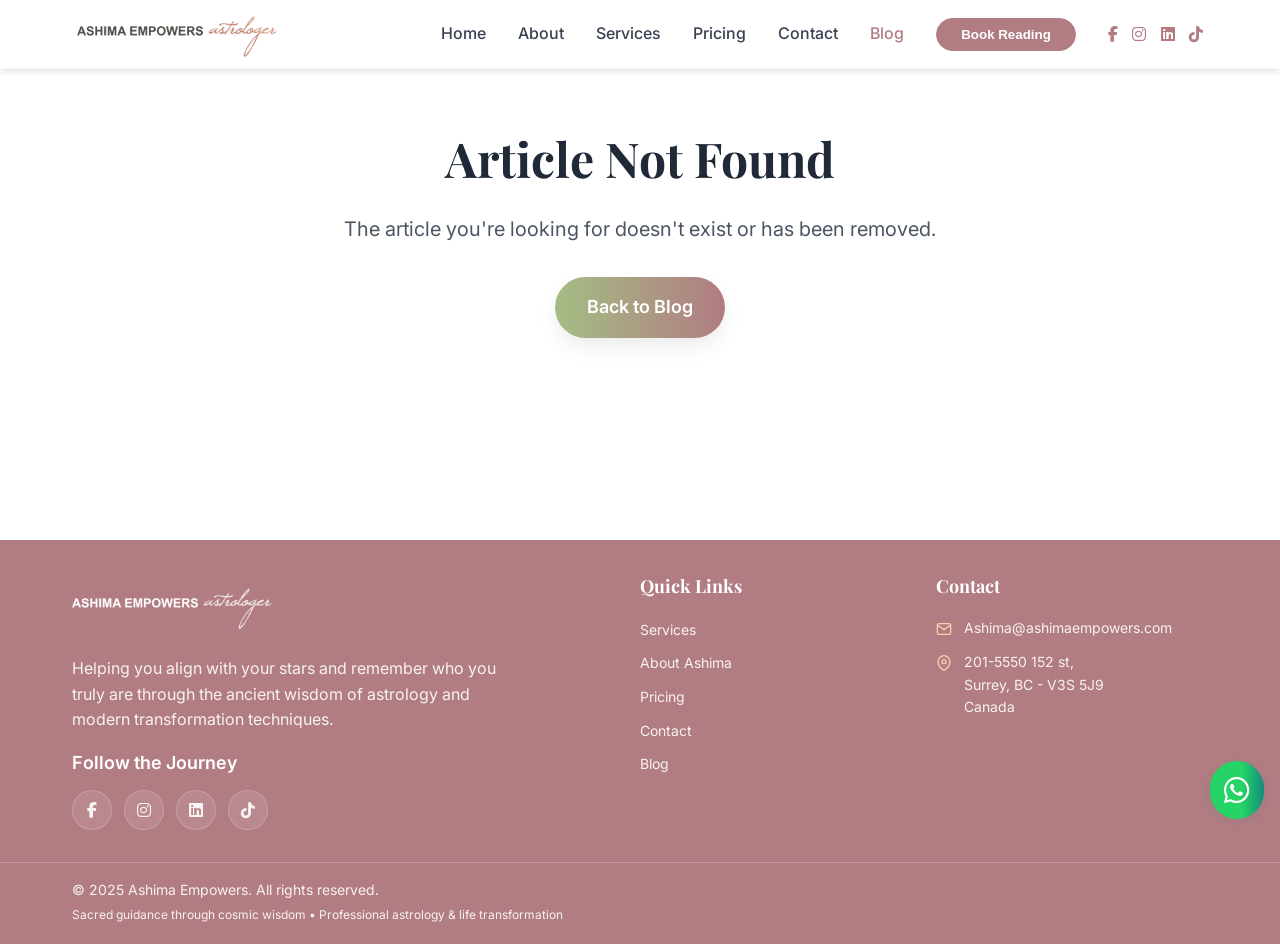
==== commit fa388b20: "fix: remove all phone number displays for A2P compliance Remove phone/tel links from contact section" ====
--- a/blog-post.html
+++ b/blog-post.html
@@ -211,14 +211,6 @@
                     <div class="footer-contact-item">
                         <svg width="16" height="16" viewBox="0 0 24 24" fill="none" stroke="currentColor"
                             stroke-width="2">
-                            <path
-                                d="M22 16.92v3a2 2 0 0 1-2.18 2 19.79 19.79 0 0 1-8.63-3.07 19.5 19.5 0 0 1-6-6 19.79 19.79 0 0 1-3.07-8.67A2 2 0 0 1 4.11 2h3a2 2 0 0 1 2 1.72 12.84 12.84 0 0 0 .7 2.81 2 2 0 0 1-.45 2.11L8.09 9.91a16 16 0 0 0 6 6l1.27-1.27a2 2 0 0 1 2.11-.45 12.84 12.84 0 0 0 2.81.7A2 2 0 0 1 22 16.92z" />
-                        </svg>
-                        <a href="tel:+16722721743">+1 (672) 272-1743</a>
-                    </div>
-                    <div class="footer-contact-item">
-                        <svg width="16" height="16" viewBox="0 0 24 24" fill="none" stroke="currentColor"
-                            stroke-width="2">
                             <path d="M21 10c0 7-9 13-9 13s-9-6-9-13a9 9 0 0 1 18 0z" />
                             <circle cx="12" cy="10" r="3" />
                         </svg>
@@ -256,6 +248,7 @@
             loadBlogPost();
         });
     </script>
+    <script src="https://widgets.leadconnectorhq.com/loader.js" data-resources-url="https://widgets.leadconnectorhq.com/chat-widget/loader.js" data-widget-id="69f11cd8829cb9f664fe560d" data-source="WEB_USER"></script>
 </body>
 
 </html>
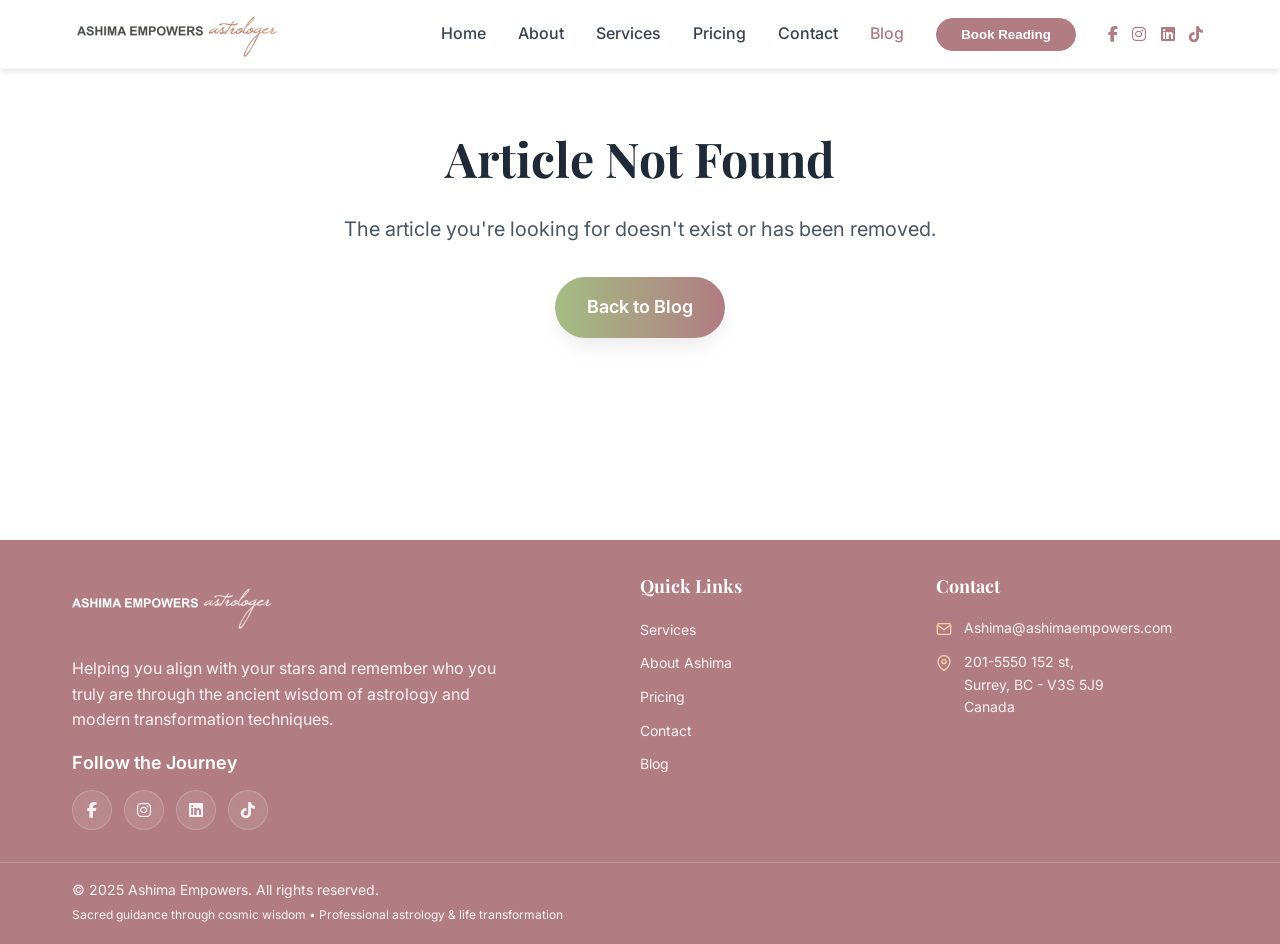
==== commit d744f3a7: "fix: remove WhatsApp button from all pages for A2P compliance Chat widget is now the sole contact/op" ====
--- a/blog-post.html
+++ b/blog-post.html
@@ -232,10 +232,6 @@
                         <p class="footer-tagline">Sacred guidance through cosmic wisdom &bull; Professional astrology &
                             life transformation</p>
                     </div>
-                    <a href="https://wa.me/16722721743" class="whatsapp-cta" target="_blank" rel="noopener"
-                        title="Chat on WhatsApp">
-                        <i class="fab fa-whatsapp"></i>
-                    </a>
                 </div>
             </div>
         </div>
